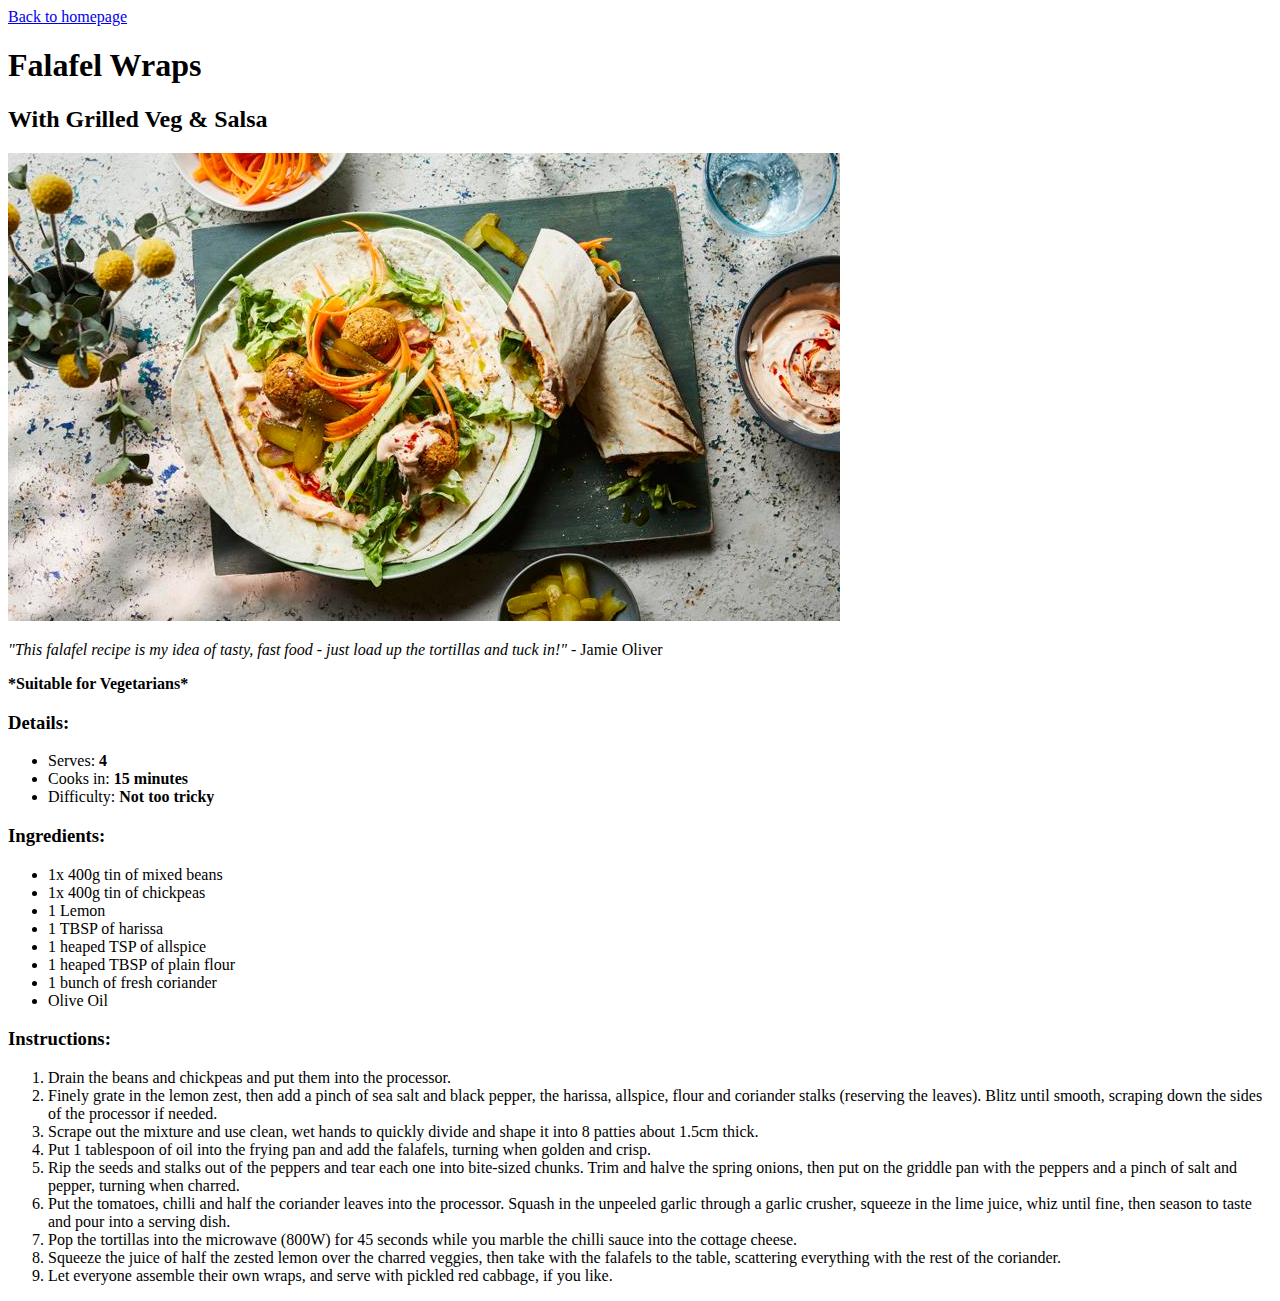
==== recipes/falafel-wraps.html @ 4fc42f61 "Add falafel wrap recipe" ====
<!DOCTYPE html>
<html lang="en">
<head>
    <meta charset="UTF-8">
    <title>Falafel Wraps Recipe</title>
</head>
<body>
    <a href="../index.html">Back to homepage</a>
    <h1>Falafel Wraps</h1>
    <h2>With Grilled Veg & Salsa</h2>
    <img src="../images/falafel.jpg" alt="image of a some tasty falafel wraps served on a plate oo top of a chopping board">
    <p><em>"This falafel recipe is my idea of tasty, fast food - just load up the tortillas and tuck in!"</em> - Jamie Oliver</p>
    <p><strong>*Suitable for Vegetarians*</strong></p>
    <h3>Details:</h3>
    <ul>
        <li>Serves: <strong>4</strong></li>
        <li> Cooks in: <strong>15 minutes</strong></li>
        <li> Difficulty: <strong>Not too tricky</strong></li>
    </ul>
    <h3>Ingredients:</h3>
    <ul>
        <li>1x 400g tin of mixed beans</li>
        <li>1x 400g tin of chickpeas</li>
        <li>1 Lemon</li>
        <li>1 TBSP of harissa</li>
        <li>1 heaped TSP of allspice</li>
        <li>1 heaped TBSP of plain flour</li>
        <li>1 bunch of fresh coriander</li>
        <li>Olive Oil</li>
    </ul>
    <h3>Instructions:</h3>
    <ol>
        <li>Drain the beans and chickpeas and put them into the processor.</li>
        <li>Finely grate in the lemon zest, then add a pinch of sea salt and black pepper, the harissa, allspice, flour and coriander stalks (reserving the leaves). Blitz until smooth, scraping down the sides of the processor if needed.</li>
        <li>Scrape out the mixture and use clean, wet hands to quickly divide and shape it into 8 patties about 1.5cm thick.</li>
        <li>Put 1 tablespoon of oil into the frying pan and add the falafels, turning when golden and crisp.</li>
        <li>Rip the seeds and stalks out of the peppers and tear each one into bite-sized chunks. Trim and halve the spring onions, then put on the griddle pan with the peppers and a pinch of salt and pepper, turning when charred.</li>
        <li>Put the tomatoes, chilli and half the coriander leaves into the processor. Squash in the unpeeled garlic through a garlic crusher, squeeze in the lime juice, whiz until fine, then season to taste and pour into a serving dish.</li>
        <li>Pop the tortillas into the microwave (800W) for 45 seconds while you marble the chilli sauce into the cottage cheese.</li>
        <Li>Squeeze the juice of half the zested lemon over the charred veggies, then take with the falafels to the table, scattering everything with the rest of the coriander.</Li>
        <li>Let everyone assemble their own wraps, and serve with pickled red cabbage, if you like.</li>
    </ol>
</body>
</html>
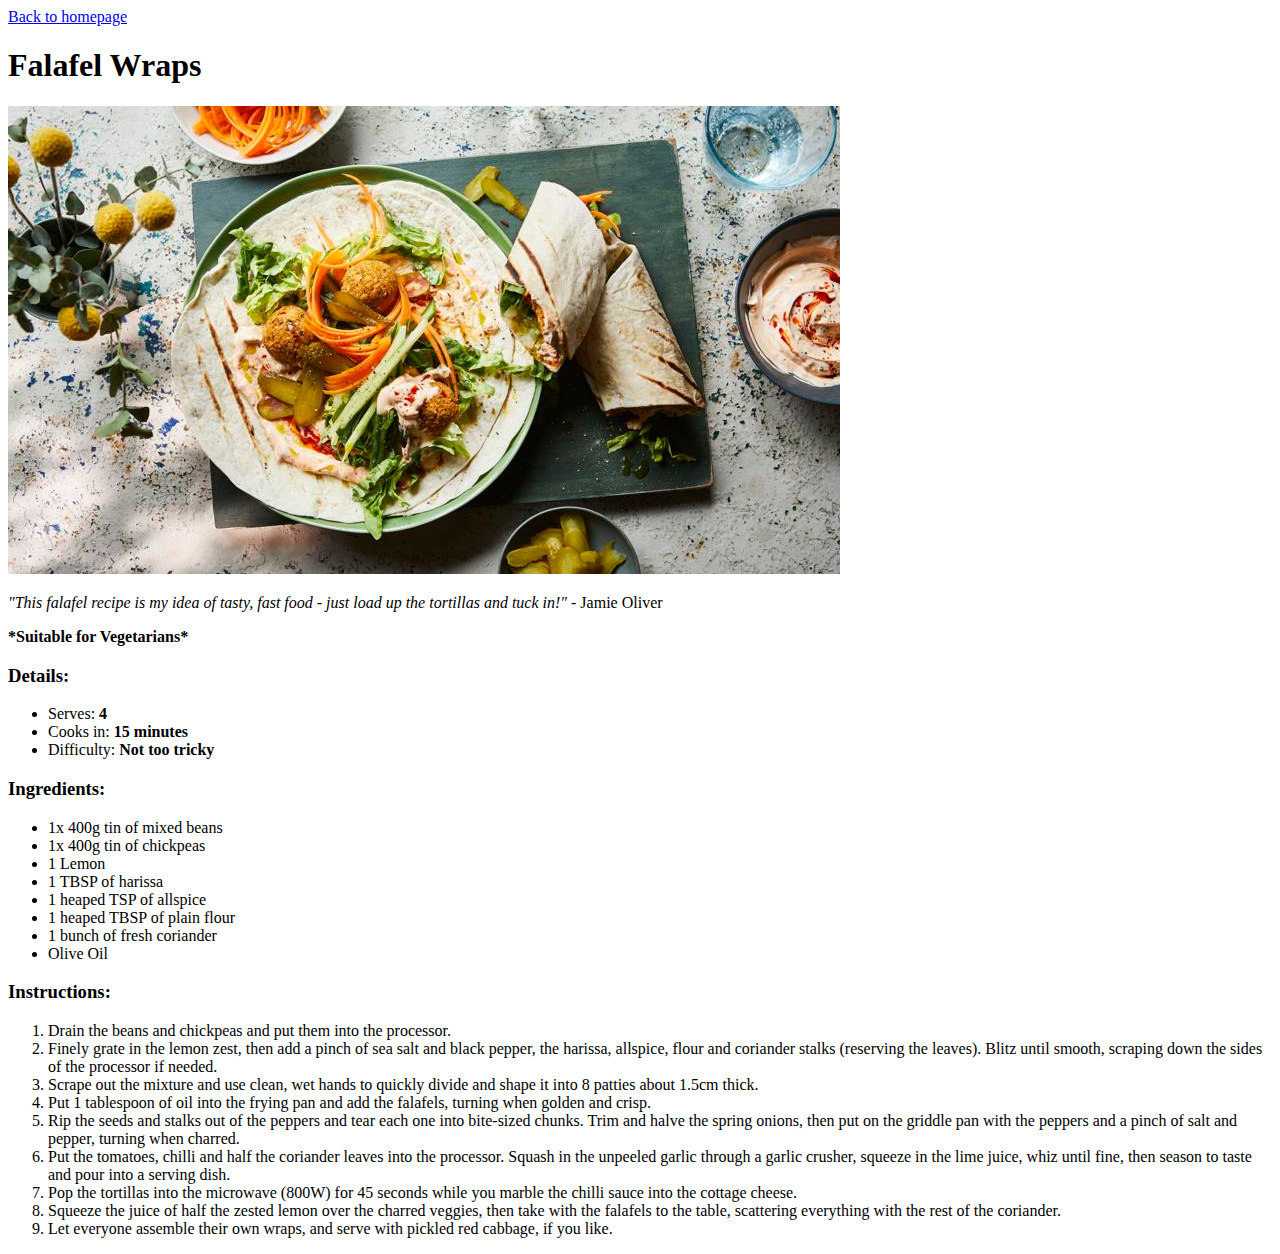
==== commit 2258c417: "Remove h2 heading" ====
--- a/recipes/falafel-wraps.html
+++ b/recipes/falafel-wraps.html
@@ -7,7 +7,6 @@
 <body>
     <a href="../index.html">Back to homepage</a>
     <h1>Falafel Wraps</h1>
-    <h2>With Grilled Veg & Salsa</h2>
     <img src="../images/falafel.jpg" alt="image of a some tasty falafel wraps served on a plate oo top of a chopping board">
     <p><em>"This falafel recipe is my idea of tasty, fast food - just load up the tortillas and tuck in!"</em> - Jamie Oliver</p>
     <p><strong>*Suitable for Vegetarians*</strong></p>
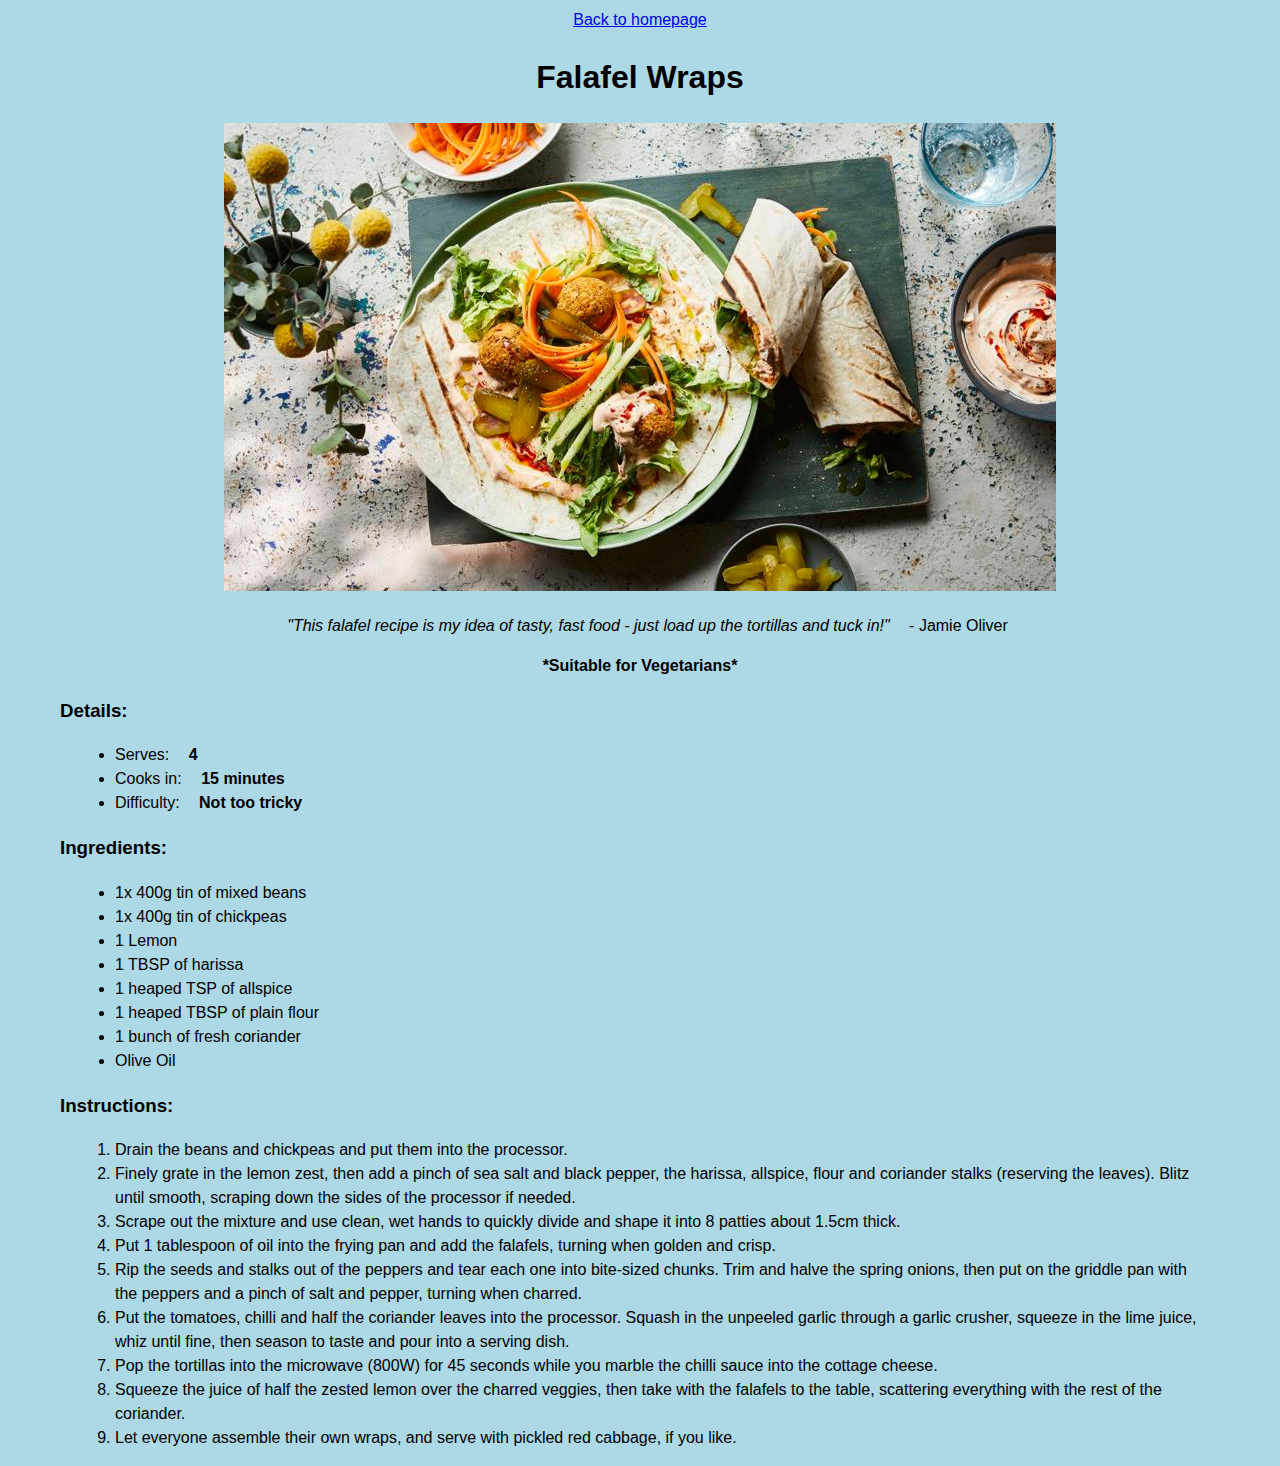
==== commit bc0cfcc8: "add css style sheet" ====
--- a/recipes/falafel-wraps.html
+++ b/recipes/falafel-wraps.html
@@ -3,13 +3,15 @@
 <head>
     <meta charset="UTF-8">
     <title>Falafel Wraps Recipe</title>
+    <link rel="stylesheet" href="../style.css">
 </head>
-<body>
+<body class="falafel-page">
     <a href="../index.html">Back to homepage</a>
     <h1>Falafel Wraps</h1>
-    <img src="../images/falafel.jpg" alt="image of a some tasty falafel wraps served on a plate oo top of a chopping board">
+    <img id="falafel-image" src="../images/falafel.jpg" alt="image of a some tasty falafel wraps served on a plate oo top of a chopping board">
     <p><em>"This falafel recipe is my idea of tasty, fast food - just load up the tortillas and tuck in!"</em> - Jamie Oliver</p>
     <p><strong>*Suitable for Vegetarians*</strong></p>
+    <div class="content">
     <h3>Details:</h3>
     <ul>
         <li>Serves: <strong>4</strong></li>
@@ -39,5 +41,6 @@
         <Li>Squeeze the juice of half the zested lemon over the charred veggies, then take with the falafels to the table, scattering everything with the rest of the coriander.</Li>
         <li>Let everyone assemble their own wraps, and serve with pickled red cabbage, if you like.</li>
     </ol>
+    </div>
 </body>
 </html>--- a/style.css
+++ b/style.css
@@ -0,0 +1,45 @@
+ * {
+    background-color: lightblue;
+    font-family:Verdana, Geneva, Tahoma, sans-serif;
+    line-height: 1.5;
+    margin-left: 15px;
+    margin-right: 15px;
+ }
+
+#main-image { 
+    height: 500px;
+    width: 1000px;
+}
+
+.main-page {
+    text-align: center;
+ }
+
+#main-list {
+    list-style: none;
+    font-size: 24px;
+}
+
+.falafel-page {
+    text-align: center;
+}
+.falafel-page .content {
+    text-align: left
+
+}
+
+.lasagne-page {
+    text-align: center;
+}
+
+.lasagne-page .content {
+    text-align: left;
+}
+
+.milk-cake-page {
+    text-align: center;
+}
+
+.milk-cake-page .content {
+    text-align: left;
+}